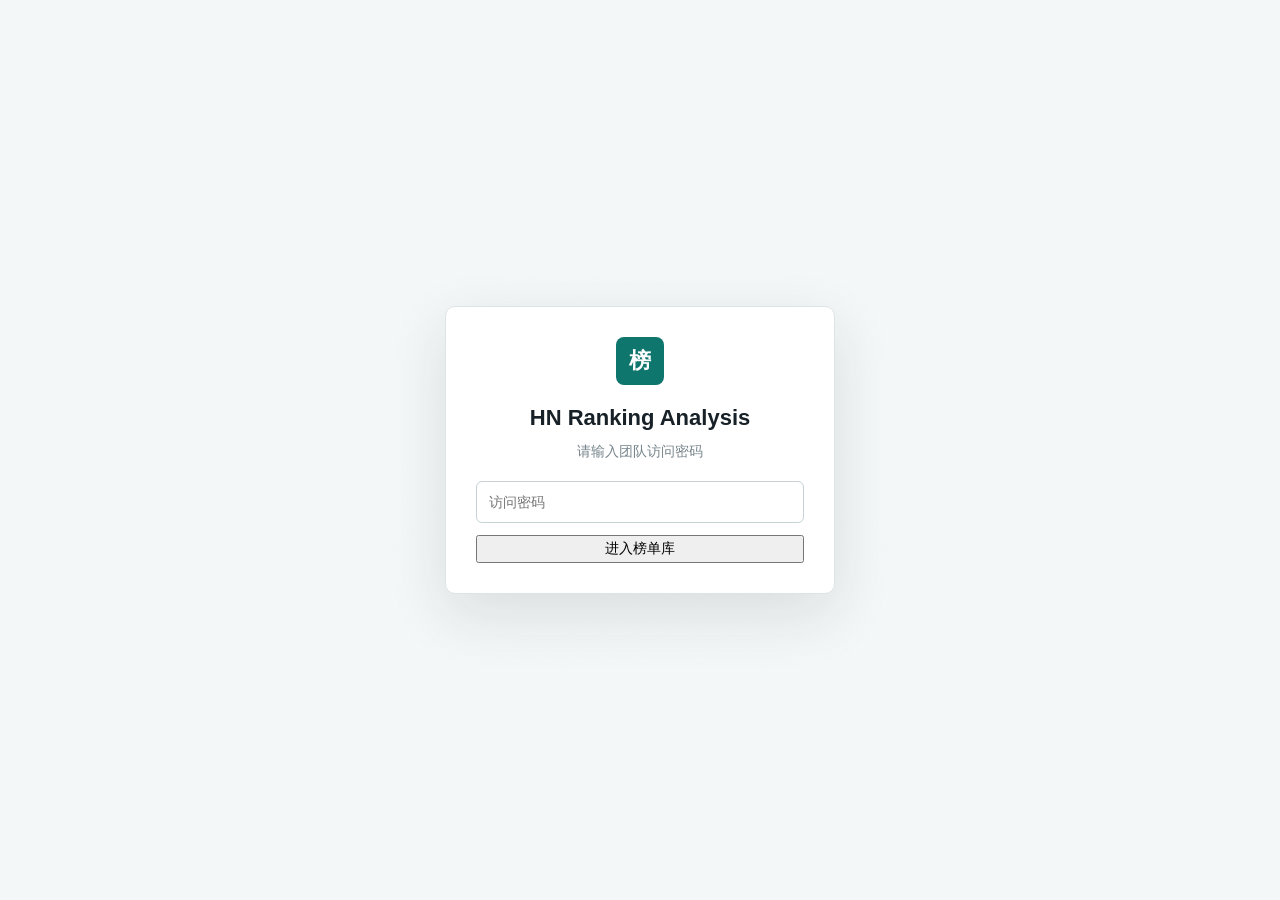
==== site/index.html @ 09811d72 "update ranking snapshot (2026-11-04)" ====
<!doctype html>
<html lang="zh-CN">
<head>
  <meta charset="utf-8">
  <meta name="viewport" content="width=device-width, initial-scale=1">
  <meta name="robots" content="noindex,nofollow">
  <title>HN Ranking Analysis · 泳装榜单分析</title>
  <link rel="stylesheet" href="styles.css">
</head>
<body>
  <div id="auth-gate" class="auth-gate">
    <form id="auth-form" class="auth-box">
      <div class="auth-mark">榜</div>
      <h1>HN Ranking Analysis</h1>
      <p>请输入团队访问密码</p>
      <label class="sr-only" for="auth-pass">团队访问密码</label>
      <input id="auth-pass" type="password" placeholder="访问密码" autocomplete="current-password">
      <button class="btn btn-primary" type="submit">
        <i data-lucide="arrow-right"></i>
        <span>进入榜单库</span>
      </button>
      <p id="auth-error" class="auth-error" hidden>密码错误，请重试</p>
    </form>
  </div>

  <div id="app" class="app" hidden>
    <header class="topbar">
      <div class="brand">
        <div class="brand-mark">榜</div>
        <div class="brand-copy">
          <h1>HN Ranking Analysis</h1>
          <p>Amazon US Swimwear · 周度榜单只读快照</p>
        </div>
      </div>
      <div class="topbar-meta">
        <span class="status-pill" id="period-pill">加载中</span>
        <span class="status-pill muted" id="generated-at">-</span>
        <button class="icon-btn" id="lock-site" type="button" title="锁定站点" aria-label="锁定站点">
          <i data-lucide="lock-keyhole"></i>
        </button>
      </div>
    </header>

    <nav class="view-tabs" aria-label="榜单视图">
      <button class="view-tab is-active" type="button" data-view="rankings">
        <i data-lucide="bar-chart-3"></i>
        <span>榜单数据</span>
      </button>
      <button class="view-tab" type="button" data-view="insights">
        <i data-lucide="files"></i>
        <span>汇总报告</span>
      </button>
    </nav>

    <main>
      <section id="rankings-view">
        <div class="control-bar">
          <div class="segmented" id="category-tabs" aria-label="子类目"></div>
          <div class="control-actions">
            <div class="segmented compact" id="type-tabs" aria-label="榜单类型">
              <button type="button" data-type="bsr" class="is-active">
                <i data-lucide="flame"></i>BSR
              </button>
              <button type="button" data-type="new">
                <i data-lucide="sparkles"></i>NEW
              </button>
            </div>
            <label class="select-control">
              <span>数据期</span>
              <select id="period-select"></select>
            </label>
            <div class="segmented compact" id="mode-tabs" aria-label="展示方式">
              <button type="button" data-mode="grid" class="is-active" title="图片模式" aria-label="图片模式">
                <i data-lucide="layout-grid"></i>
              </button>
              <button type="button" data-mode="table" title="表格模式" aria-label="表格模式">
                <i data-lucide="table-2"></i>
              </button>
            </div>
          </div>
        </div>

        <div class="section-heading">
          <div>
            <p class="eyebrow" id="ranking-context">-</p>
            <h2 id="ranking-title">榜单加载中</h2>
          </div>
          <label class="search-control">
            <i data-lucide="search"></i>
            <input id="product-search" type="search" placeholder="搜索 ASIN、品牌或标题">
          </label>
        </div>

        <div id="stats-grid" class="stats-grid"></div>
        <div id="ranking-content" class="ranking-content"></div>
      </section>

      <section id="insights-view" class="view-hidden">
        <div class="section-heading insights-heading">
          <div>
            <p class="eyebrow">全部周度汇总</p>
            <h2 id="insights-title">汇总报告</h2>
          </div>
          <span class="file-chip" id="summary-file"></span>
        </div>
        <div class="report-tabs" id="report-tabs" aria-label="汇总报告数据期"></div>
        <div id="insights-content"></div>
      </section>
    </main>

    <div id="load-status" class="load-status" hidden></div>
    <div id="toast-root"></div>
  </div>

  <script src="vendor/lucide.min.js"></script>
  <script src="app.js"></script>
</body>
</html>
---- site/styles.css ----
:root {
  --bg: #f4f7f7;
  --panel: #ffffff;
  --panel-soft: #eef3f3;
  --ink: #172127;
  --ink-2: #45545c;
  --muted: #77858c;
  --line: #dce4e5;
  --line-strong: #c6d2d4;
  --accent: #0f766e;
  --accent-dark: #0b5e58;
  --accent-soft: #e6f4f1;
  --amber: #c46a12;
  --amber-soft: #fff4df;
  --up: #15803d;
  --down: #c2413b;
  --radius: 8px;
  --shadow: 0 1px 2px rgba(16, 31, 36, 0.05), 0 8px 22px rgba(16, 31, 36, 0.06);
  --font: -apple-system, BlinkMacSystemFont, "PingFang SC", "Microsoft YaHei", "Segoe UI", sans-serif;
  --mono: ui-monospace, SFMono-Regular, Menlo, Consolas, monospace;
}

* { box-sizing: border-box; }
html { min-height: 100%; background: var(--bg); }
body {
  margin: 0;
  min-width: 320px;
  min-height: 100vh;
  color: var(--ink);
  background: var(--bg);
  font-family: var(--font);
  font-size: 14px;
  line-height: 1.55;
  -webkit-font-smoothing: antialiased;
}
button, input, select { font: inherit; }
button { cursor: pointer; }
a { color: inherit; }
svg { width: 16px; height: 16px; }
.sr-only {
  position: absolute;
  width: 1px;
  height: 1px;
  padding: 0;
  margin: -1px;
  overflow: hidden;
  clip: rect(0, 0, 0, 0);
  white-space: nowrap;
  border: 0;
}
.view-hidden, [hidden] { display: none !important; }

.auth-gate {
  position: fixed;
  inset: 0;
  z-index: 1000;
  display: grid;
  place-items: center;
  padding: 24px;
  background:
    linear-gradient(rgba(244, 247, 247, 0.96), rgba(244, 247, 247, 0.96)),
    repeating-linear-gradient(135deg, transparent 0 22px, rgba(15, 118, 110, 0.07) 22px 23px);
}
.auth-box {
  width: min(390px, 100%);
  padding: 30px;
  border: 1px solid var(--line);
  border-radius: 10px;
  background: var(--panel);
  box-shadow: 0 20px 60px rgba(16, 31, 36, 0.12);
  text-align: center;
}
.auth-mark, .brand-mark {
  display: grid;
  place-items: center;
  border-radius: 8px;
  color: #fff;
  background: var(--accent);
  font-weight: 800;
}
.auth-mark {
  width: 48px;
  height: 48px;
  margin: 0 auto 16px;
  font-size: 22px;
}
.auth-box h1 {
  margin: 0;
  font-size: 22px;
  letter-spacing: 0;
}
.auth-box p {
  margin: 6px 0 18px;
  color: var(--muted);
}
.auth-box input {
  width: 100%;
  height: 42px;
  margin-bottom: 12px;
  padding: 0 12px;
  border: 1px solid var(--line-strong);
  border-radius: 6px;
  background: #fff;
  color: var(--ink);
  outline: none;
}
.auth-box input:focus { border-color: var(--accent); box-shadow: 0 0 0 3px var(--accent-soft); }
.auth-box .btn { width: 100%; justify-content: center; }
.auth-error { margin: 12px 0 0 !important; color: var(--down) !important; font-size: 13px; }

.app {
  width: min(1480px, 100%);
  min-height: 100vh;
  margin: 0 auto;
  padding: 0 24px 46px;
}
.topbar {
  min-height: 86px;
  display: flex;
  align-items: center;
  justify-content: space-between;
  gap: 20px;
  border-bottom: 1px solid var(--line);
}
.brand { display: flex; align-items: center; gap: 13px; min-width: 0; }
.brand-mark { width: 42px; height: 42px; flex: 0 0 42px; font-size: 20px; }
.brand-copy { min-width: 0; }
.brand-copy h1 {
  margin: 0;
  font-size: 20px;
  line-height: 1.25;
  letter-spacing: 0;
}
.brand-copy p {
  margin: 3px 0 0;
  color: var(--muted);
  font-size: 12.5px;
}
.topbar-meta { display: flex; align-items: center; gap: 8px; flex-wrap: wrap; justify-content: flex-end; }
.status-pill, .file-chip {
  display: inline-flex;
  align-items: center;
  min-height: 28px;
  padding: 4px 9px;
  border: 1px solid var(--line);
  border-radius: 999px;
  color: var(--accent-dark);
  background: var(--accent-soft);
  font-size: 12px;
  font-weight: 650;
  white-space: nowrap;
}
.status-pill.muted, .file-chip {
  color: var(--ink-2);
  background: var(--panel);
  font-weight: 500;
}
.icon-btn {
  width: 32px;
  height: 32px;
  display: inline-grid;
  place-items: center;
  border: 1px solid var(--line);
  border-radius: 6px;
  color: var(--ink-2);
  background: var(--panel);
}
.icon-btn:hover { border-color: var(--accent); color: var(--accent); }

.view-tabs {
  display: flex;
  gap: 4px;
  padding: 14px 0 8px;
}
.view-tab {
  display: inline-flex;
  align-items: center;
  gap: 7px;
  min-height: 38px;
  padding: 7px 13px;
  border: 1px solid transparent;
  border-radius: 6px;
  color: var(--muted);
  background: transparent;
  font-weight: 600;
}
.view-tab:hover { color: var(--ink); background: rgba(255, 255, 255, 0.75); }
.view-tab.is-active {
  color: var(--accent-dark);
  border-color: #c4dfda;
  background: var(--accent-soft);
}

.control-bar {
  display: flex;
  align-items: center;
  justify-content: space-between;
  gap: 16px;
  flex-wrap: wrap;
  padding: 14px 16px;
  border: 1px solid var(--line);
  border-radius: var(--radius);
  background: var(--panel);
  box-shadow: var(--shadow);
}
.segmented {
  display: inline-flex;
  gap: 3px;
  padding: 3px;
  border: 1px solid var(--line);
  border-radius: 7px;
  background: var(--panel-soft);
  flex-wrap: wrap;
}
.segmented button {
  min-height: 32px;
  display: inline-flex;
  align-items: center;
  justify-content: center;
  gap: 6px;
  padding: 5px 11px;
  border: 0;
  border-radius: 5px;
  color: var(--ink-2);
  background: transparent;
  white-space: nowrap;
}
.segmented button:hover { color: var(--ink); background: rgba(255, 255, 255, 0.65); }
.segmented button.is-active {
  color: var(--ink);
  background: #fff;
  box-shadow: 0 1px 4px rgba(16, 31, 36, 0.12);
  font-weight: 650;
}
.segmented.compact button { min-width: 38px; padding-inline: 9px; }
.control-actions { display: flex; align-items: center; justify-content: flex-end; gap: 8px; flex-wrap: wrap; }
.select-control {
  min-height: 38px;
  display: inline-flex;
  align-items: center;
  gap: 7px;
  padding: 3px 8px 3px 11px;
  border: 1px solid var(--line);
  border-radius: 6px;
  color: var(--muted);
  background: #fff;
  font-size: 12px;
}
.select-control select {
  min-width: 116px;
  border: 0;
  outline: 0;
  color: var(--ink);
  background: transparent;
  font-size: 13px;
}

.section-heading {
  display: flex;
  align-items: flex-end;
  justify-content: space-between;
  gap: 16px;
  margin: 25px 0 14px;
}
.section-heading h2 {
  margin: 0;
  font-size: 22px;
  line-height: 1.25;
  letter-spacing: 0;
}
.eyebrow {
  margin: 0 0 3px;
  color: var(--muted);
  font-size: 12px;
  font-weight: 650;
  letter-spacing: 0.04em;
  text-transform: uppercase;
}
.search-control {
  width: min(310px, 100%);
  height: 38px;
  display: flex;
  align-items: center;
  gap: 8px;
  padding: 0 11px;
  border: 1px solid var(--line);
  border-radius: 6px;
  background: #fff;
}
.search-control:focus-within { border-color: var(--accent); box-shadow: 0 0 0 3px var(--accent-soft); }
.search-control svg { color: var(--muted); flex: 0 0 auto; }
.search-control input {
  min-width: 0;
  flex: 1;
  border: 0;
  outline: 0;
  color: var(--ink);
  background: transparent;
}

.stats-grid {
  display: grid;
  grid-template-columns: repeat(5, minmax(0, 1fr));
  gap: 10px;
  margin-bottom: 16px;
}
.stat-card {
  min-width: 0;
  padding: 13px 14px;
  border: 1px solid var(--line);
  border-radius: var(--radius);
  background: var(--panel);
}
.stat-label { color: var(--muted); font-size: 11.5px; }
.stat-value {
  margin-top: 3px;
  color: var(--ink);
  font-size: 21px;
  font-weight: 760;
  line-height: 1.2;
  font-variant-numeric: tabular-nums;
}
.stat-note {
  margin-top: 4px;
  overflow: hidden;
  color: var(--muted);
  font-size: 11.5px;
  text-overflow: ellipsis;
  white-space: nowrap;
}

.ranking-content { min-height: 220px; }
.product-grid {
  display: grid;
  grid-template-columns: repeat(auto-fill, minmax(188px, 1fr));
  gap: 12px;
}
.product-card {
  display: flex;
  min-width: 0;
  flex-direction: column;
  overflow: hidden;
  border: 1px solid var(--line);
  border-radius: var(--radius);
  color: inherit;
  background: var(--panel);
  text-decoration: none;
  transition: transform 140ms ease, border-color 140ms ease, box-shadow 140ms ease;
}
.product-card:hover {
  transform: translateY(-2px);
  border-color: #9bc7c0;
  box-shadow: var(--shadow);
}
.product-image {
  position: relative;
  aspect-ratio: 1;
  overflow: hidden;
  background: #f7f9f9;
}
.product-image img {
  width: 100%;
  height: 100%;
  display: block;
  object-fit: contain;
  mix-blend-mode: multiply;
}
.image-fallback {
  position: absolute;
  inset: 0;
  display: grid;
  place-items: center;
  color: var(--line-strong);
  background: var(--panel-soft);
}
.rank-badge {
  position: absolute;
  top: 7px;
  left: 7px;
  min-width: 27px;
  height: 27px;
  display: grid;
  place-items: center;
  padding: 0 7px;
  border-radius: 6px;
  color: #fff;
  background: rgba(23, 33, 39, 0.82);
  font-size: 12px;
  font-weight: 760;
  font-variant-numeric: tabular-nums;
  box-shadow: 0 2px 7px rgba(0, 0, 0, 0.2);
}
.rank-badge.rank-1 { background: #b7791f; }
.rank-badge.rank-2 { background: #64748b; }
.rank-badge.rank-3 { background: #9a5c2f; }
.product-info { padding: 10px 11px 12px; }
.product-brand-line {
  display: flex;
  align-items: center;
  justify-content: space-between;
  gap: 8px;
  min-height: 20px;
  color: var(--accent-dark);
  font-size: 11.5px;
  font-weight: 650;
}
.product-brand-line span {
  overflow: hidden;
  text-overflow: ellipsis;
  white-space: nowrap;
}
.rank-move { flex: 0 0 auto; font-variant-numeric: tabular-nums; }
.rank-move.up { color: var(--up); }
.rank-move.down { color: var(--down); }
.rank-move.new { color: var(--amber); }
.product-title {
  min-height: 36px;
  margin: 5px 0 7px;
  overflow: hidden;
  color: var(--ink);
  font-size: 12.5px;
  font-weight: 600;
  line-height: 1.42;
  display: -webkit-box;
  -webkit-line-clamp: 2;
  -webkit-box-orient: vertical;
}
.product-price {
  font-size: 17px;
  font-weight: 760;
  line-height: 1.2;
  font-variant-numeric: tabular-nums;
}
.product-metrics {
  display: flex;
  justify-content: space-between;
  gap: 7px;
  margin-top: 5px;
  color: var(--muted);
  font-size: 11px;
}
.product-tags {
  display: flex;
  gap: 5px;
  margin-top: 8px;
  flex-wrap: wrap;
}
.tag {
  padding: 2px 6px;
  border-radius: 4px;
  color: var(--ink-2);
  background: var(--panel-soft);
  font-size: 10.5px;
}
.tag.accent { color: var(--accent-dark); background: var(--accent-soft); }
.tag.amber { color: var(--amber); background: var(--amber-soft); }

.table-wrap {
  overflow: auto;
  border: 1px solid var(--line);
  border-radius: var(--radius);
  background: #fff;
}
.data-table {
  width: 100%;
  min-width: 980px;
  border-collapse: collapse;
  font-size: 12.5px;
}
.data-table th {
  position: sticky;
  top: 0;
  z-index: 1;
  padding: 10px 11px;
  color: var(--muted);
  background: #f7f9f9;
  text-align: left;
  font-size: 11.5px;
  font-weight: 650;
  white-space: nowrap;
}
.data-table td {
  max-width: 360px;
  padding: 9px 11px;
  border-top: 1px solid var(--line);
  vertical-align: middle;
}
.data-table tbody tr:hover { background: #f9fbfb; }
.data-table .num { font-variant-numeric: tabular-nums; white-space: nowrap; }
.data-table .title-cell { overflow: hidden; text-overflow: ellipsis; white-space: nowrap; }
.data-table a { color: var(--accent-dark); text-decoration: none; }
.data-table a:hover { text-decoration: underline; }

.empty-state {
  min-height: 230px;
  display: grid;
  place-items: center;
  padding: 30px;
  border: 1px dashed var(--line-strong);
  border-radius: var(--radius);
  color: var(--muted);
  background: rgba(255, 255, 255, 0.55);
  text-align: center;
}

.insights-heading { align-items: center; }
.report-tabs {
  display: flex;
  gap: 7px;
  flex-wrap: wrap;
  margin: -2px 0 14px;
}
.report-tabs button {
  min-height: 32px;
  padding: 5px 10px;
  border: 1px solid var(--line);
  border-radius: 6px;
  color: var(--ink-2);
  background: var(--panel);
  font-size: 12.5px;
}
.report-tabs button:hover { border-color: var(--accent); color: var(--accent-dark); }
.report-tabs button.is-active {
  border-color: var(--accent);
  color: #fff;
  background: var(--accent);
  font-weight: 650;
}
.insight-panel {
  margin-bottom: 14px;
  padding: 20px;
  border: 1px solid var(--line);
  border-radius: var(--radius);
  background: var(--panel);
}
.insight-panel h3 {
  margin: 0 0 13px;
  font-size: 16px;
  letter-spacing: 0;
}
.insight-panel h4 {
  margin: 0 0 8px;
  font-size: 14px;
}
.insight-panel p { margin: 6px 0; color: var(--ink-2); }
.trend-callout {
  padding: 12px 14px;
  border-left: 3px solid var(--accent);
  border-radius: 0 6px 6px 0;
  color: var(--accent-dark);
  background: var(--accent-soft);
  font-weight: 600;
}
.comparison-grid {
  display: grid;
  grid-template-columns: repeat(2, minmax(0, 1fr));
  gap: 18px;
}
.comparison-block { min-width: 0; }
.comparison-block h4 { color: var(--ink-2); }
.comparison-table {
  width: 100%;
  border-collapse: collapse;
  font-size: 12.5px;
}
.comparison-table th, .comparison-table td {
  padding: 8px 9px;
  border-bottom: 1px solid var(--line);
  text-align: left;
  vertical-align: top;
}
.comparison-table th { color: var(--muted); font-size: 11.5px; }
.comparison-table td:first-child { color: var(--ink-2); white-space: nowrap; }
.detail-grid {
  display: grid;
  grid-template-columns: repeat(2, minmax(0, 1fr));
  gap: 12px;
}
.detail-block {
  padding: 14px;
  border-top: 3px solid var(--accent);
  border-radius: 6px;
  background: #f8fafa;
}
.detail-block h4 { color: var(--accent-dark); }
.detail-block .comparison-table { background: #fff; }
.detail-note {
  margin-top: 9px !important;
  color: var(--ink-2) !important;
  font-size: 12.5px;
}
.finding-list {
  display: grid;
  grid-template-columns: repeat(2, minmax(0, 1fr));
  gap: 12px;
}
.finding-group {
  padding: 12px 14px;
  border-left: 3px solid var(--amber);
  background: #fffbf3;
}
.finding-group h4 { color: #8a4a0d; }
.finding-group ul, .action-block ol {
  margin: 0;
  padding-left: 19px;
  color: var(--ink-2);
}
.finding-group li, .action-block li { margin: 5px 0; }
.action-block {
  padding: 12px 0;
  border-bottom: 1px solid var(--line);
}
.action-block:first-of-type { padding-top: 0; }
.action-block:last-child { padding-bottom: 0; border-bottom: 0; }
.action-block h4 { color: var(--ink); }

.load-status {
  position: fixed;
  left: 50%;
  top: 50%;
  z-index: 1001;
  width: min(430px, 90vw);
  transform: translate(-50%, -50%);
  padding: 18px 22px;
  border: 1px solid var(--line-strong);
  border-radius: var(--radius);
  color: var(--ink-2);
  background: var(--panel);
  box-shadow: var(--shadow);
  text-align: center;
}
#toast-root {
  position: fixed;
  top: 18px;
  right: 18px;
  z-index: 1200;
}
.toast {
  padding: 9px 13px;
  border-radius: 6px;
  color: #fff;
  background: var(--ink);
  box-shadow: var(--shadow);
  font-size: 12.5px;
}
.toast.success { background: var(--up); }

@media (max-width: 1080px) {
  .stats-grid { grid-template-columns: repeat(3, minmax(0, 1fr)); }
}
@media (max-width: 820px) {
  .app { padding-inline: 16px; }
  .topbar { align-items: flex-start; padding: 16px 0; }
  .topbar-meta { max-width: 210px; }
  .control-bar { align-items: stretch; }
  .control-actions { justify-content: flex-start; }
  .comparison-grid, .detail-grid, .finding-list { grid-template-columns: 1fr; }
}
@media (max-width: 620px) {
  .app { padding-inline: 12px; }
  .topbar { flex-direction: column; }
  .topbar-meta { justify-content: flex-start; max-width: none; }
  .section-heading { align-items: stretch; flex-direction: column; }
  .search-control { width: 100%; }
  .stats-grid { grid-template-columns: repeat(2, minmax(0, 1fr)); }
  .product-grid { grid-template-columns: repeat(2, minmax(0, 1fr)); gap: 8px; }
  .product-info { padding: 8px 9px 10px; }
  .product-metrics { flex-direction: column; gap: 2px; }
  .segmented { width: 100%; }
  .segmented button { flex: 1 1 auto; }
  .control-actions { align-items: stretch; }
  .control-actions > * { flex: 1 1 auto; }
  .select-control { flex: 1 1 160px; }
  .select-control select { width: 100%; }
  .insight-panel { padding: 15px; }
}
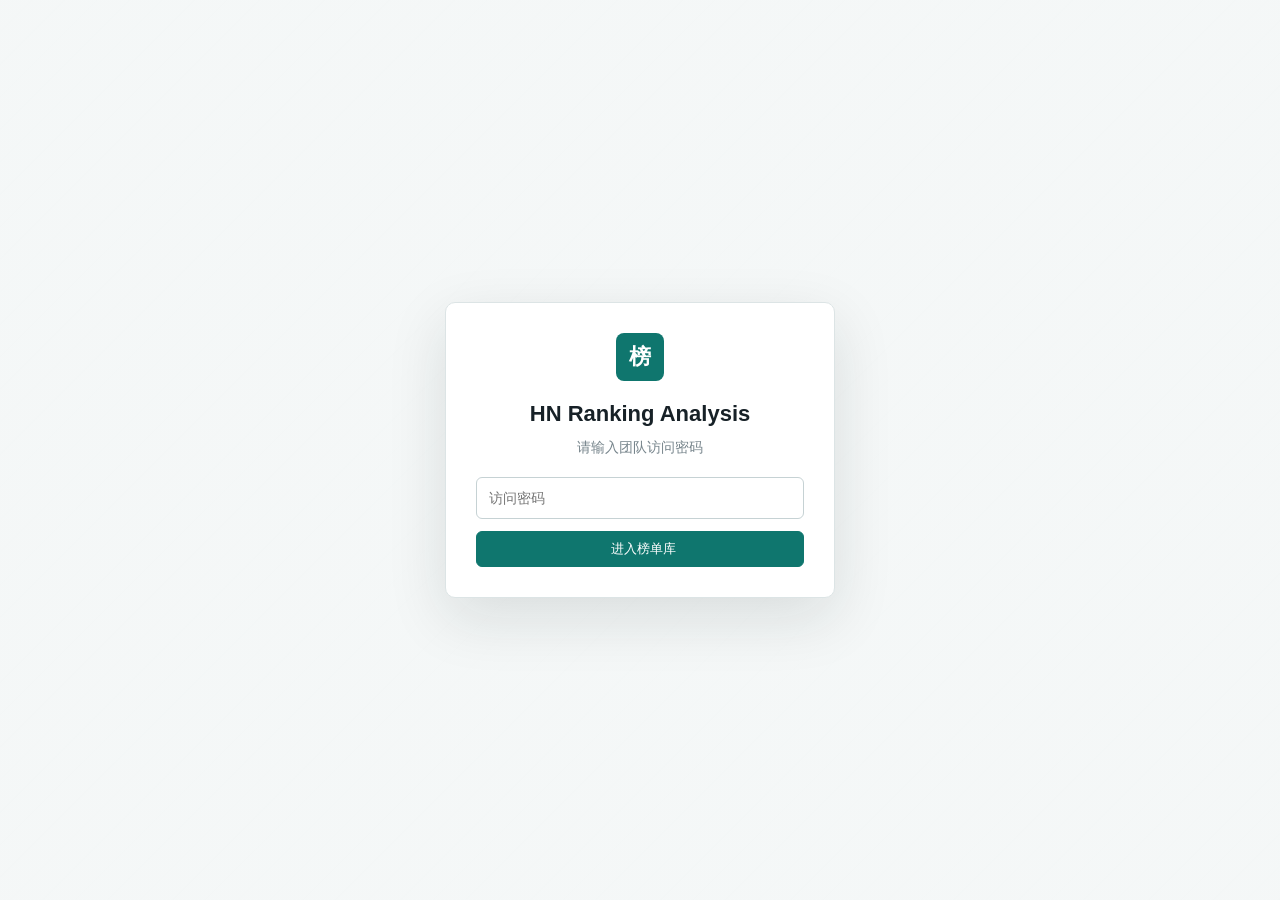
==== commit 58372083: "update ranking snapshot (2026-11-04)" ====
--- a/site/index.html
+++ b/site/index.html
@@ -49,6 +49,10 @@
       <button class="view-tab" type="button" data-view="insights">
         <i data-lucide="files"></i>
         <span>汇总报告</span>
+      </button>
+      <button class="view-tab" type="button" data-view="compare">
+        <i data-lucide="git-compare"></i>
+        <span>跨期对比</span>
       </button>
     </nav>
 
@@ -106,6 +110,17 @@
         <div class="report-tabs" id="report-tabs" aria-label="汇总报告数据期"></div>
         <div id="insights-content"></div>
       </section>
+
+      <section id="compare-view" class="view-hidden">
+        <div class="section-heading insights-heading">
+          <div>
+            <p class="eyebrow">任意期指标 · ASIN 异动 · 多期趋势</p>
+            <h2>跨期对比</h2>
+          </div>
+          <span class="file-chip" id="compare-period-count"></span>
+        </div>
+        <div id="compare-content"></div>
+      </section>
     </main>
 
     <div id="load-status" class="load-status" hidden></div>
@@ -113,6 +128,10 @@
   </div>
 
   <script src="vendor/lucide.min.js"></script>
+  <script src="vendor/echarts.min.js"></script>
+  <script src="ui-common.js"></script>
+  <script src="report-viewer.js"></script>
+  <script src="compare-viewer.js"></script>
   <script src="app.js"></script>
 </body>
 </html>
--- a/site/styles.css
+++ b/site/styles.css
@@ -108,6 +108,29 @@
 .auth-box .btn { width: 100%; justify-content: center; }
 .auth-error { margin: 12px 0 0 !important; color: var(--down) !important; font-size: 13px; }
 
+.btn {
+  min-height: 36px;
+  display: inline-flex;
+  align-items: center;
+  justify-content: center;
+  gap: 7px;
+  padding: 7px 13px;
+  border: 1px solid var(--line-strong);
+  border-radius: 6px;
+  color: var(--ink);
+  background: var(--panel);
+  font-size: 13px;
+}
+.btn:hover { border-color: var(--accent); color: var(--accent-dark); }
+.btn-primary {
+  border-color: var(--accent);
+  color: #fff;
+  background: var(--accent);
+}
+.btn-primary:hover { color: #fff; background: var(--accent-dark); }
+.btn-sm { min-height: 30px; padding: 4px 9px; font-size: 12px; }
+.hint { margin: 5px 0; color: var(--muted); font-size: 12px; }
+
 .app {
   width: min(1480px, 100%);
   min-height: 100vh;
@@ -504,6 +527,108 @@
 }
 
 .insights-heading { align-items: center; }
+.report-sheet {
+  margin-bottom: 14px;
+  padding: 20px;
+  border: 1px solid var(--line);
+  border-radius: var(--radius);
+  background: var(--panel);
+}
+.report-sheet-head {
+  display: flex;
+  align-items: flex-start;
+  justify-content: space-between;
+  gap: 12px;
+  margin-bottom: 14px;
+  padding-bottom: 10px;
+  border-bottom: 1px solid var(--line);
+}
+.report-sheet-head h3 {
+  display: flex;
+  align-items: center;
+  gap: 7px;
+  margin: 0;
+  font-size: 16px;
+  letter-spacing: 0;
+}
+.compare-controls {
+  display: flex;
+  align-items: center;
+  gap: 10px;
+  flex-wrap: wrap;
+  margin-bottom: 14px;
+  padding: 12px 14px;
+  border: 1px solid var(--line);
+  border-radius: var(--radius);
+  background: var(--panel);
+}
+.inline-select {
+  display: inline-flex;
+  align-items: center;
+  gap: 7px;
+  color: var(--ink-2);
+  font-size: 12.5px;
+}
+.inline-select select {
+  min-height: 32px;
+  padding: 4px 8px;
+  border: 1px solid var(--line);
+  border-radius: 5px;
+  color: var(--ink);
+  background: #fff;
+}
+.compare-heading { margin: 20px 0 8px; font-size: 16px; }
+.compare-warning {
+  margin-bottom: 12px;
+  padding: 10px 12px;
+  border: 1px solid #fecaca;
+  border-radius: 7px;
+  color: var(--down);
+  background: #fef2f2;
+  font-size: 12.5px;
+}
+.move-group {
+  margin-bottom: 12px;
+  padding: 13px;
+  border: 1px solid var(--line);
+  border-radius: var(--radius);
+  background: #f8fafa;
+}
+.move-group-head {
+  display: flex;
+  align-items: center;
+  justify-content: space-between;
+  gap: 10px;
+  margin-bottom: 8px;
+}
+.move-group-head h4 { margin: 0; font-size: 14px; }
+.move-section {
+  margin: 7px 0;
+  border: 1px solid var(--line);
+  border-radius: 6px;
+  background: var(--panel);
+}
+.move-section > summary {
+  padding: 8px 10px;
+  cursor: pointer;
+  font-size: 13px;
+  font-weight: 650;
+}
+.move-section .table-wrap { margin: 0; border: 0; border-top: 1px solid var(--line); border-radius: 0; }
+.metric-grid {
+  display: grid;
+  grid-template-columns: repeat(auto-fill, minmax(160px, 1fr));
+  gap: 8px;
+}
+.metric {
+  padding: 10px 11px;
+  border: 1px solid var(--line);
+  border-radius: 6px;
+  background: #fff;
+}
+.metric .m-label { color: var(--muted); font-size: 11px; }
+.metric .m-value { margin-top: 2px; font-size: 17px; font-weight: 750; }
+.metric .m-sub { margin-top: 2px; color: var(--ink-2); font-size: 11px; }
 .report-tabs {
   display: flex;
   gap: 7px;
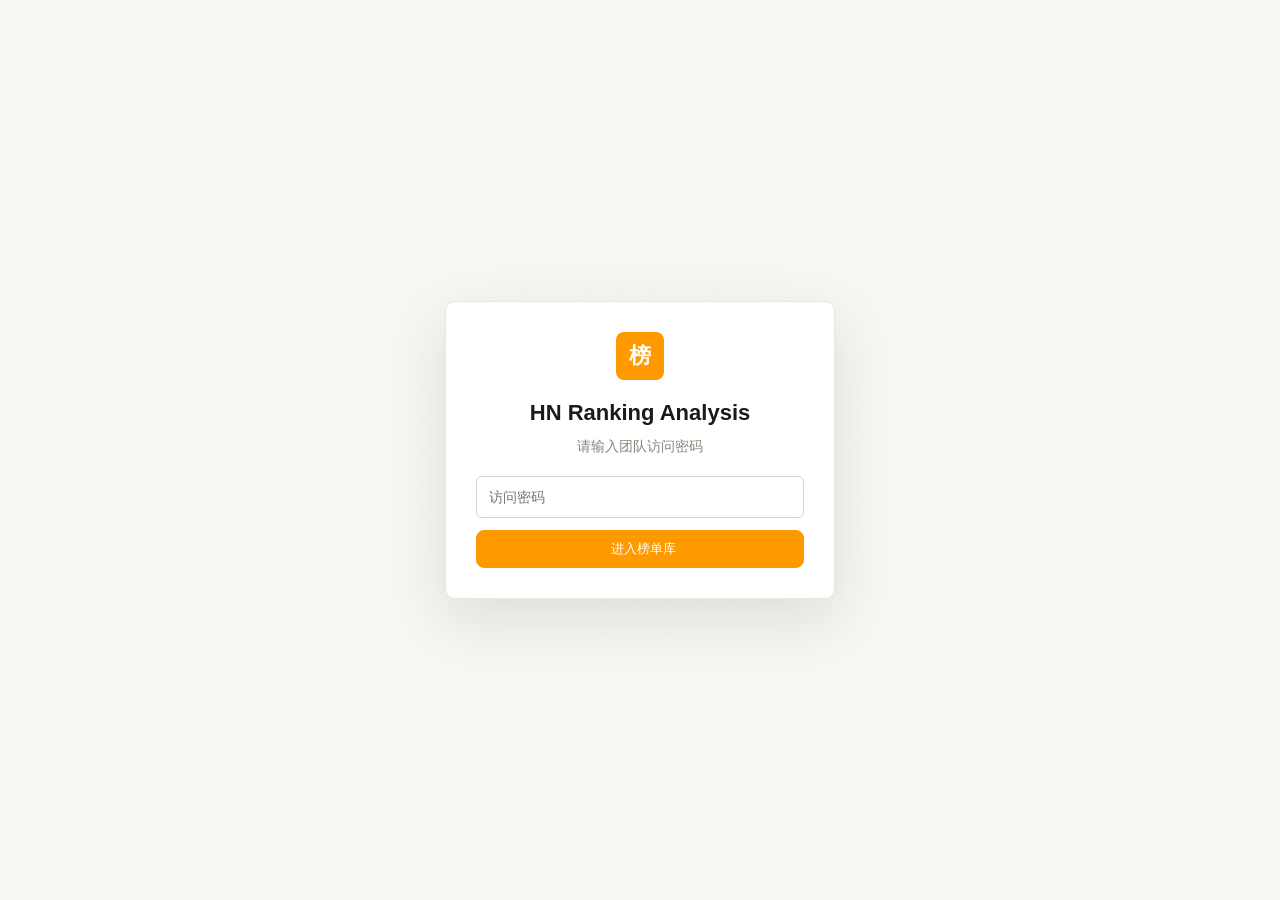
==== commit bf9719fb: "update ranking snapshot (2026-11-04)" ====
--- a/site/index.html
+++ b/site/index.html
@@ -42,11 +42,11 @@
     </header>
 
     <nav class="view-tabs" aria-label="榜单视图">
-      <button class="view-tab is-active" type="button" data-view="rankings">
+      <button class="view-tab" type="button" data-view="rankings">
         <i data-lucide="bar-chart-3"></i>
         <span>榜单数据</span>
       </button>
-      <button class="view-tab" type="button" data-view="insights">
+      <button class="view-tab is-active" type="button" data-view="insights">
         <i data-lucide="files"></i>
         <span>汇总报告</span>
       </button>
@@ -57,57 +57,53 @@
     </nav>
 
     <main>
-      <section id="rankings-view">
-        <div class="control-bar">
-          <div class="segmented" id="category-tabs" aria-label="子类目"></div>
-          <div class="control-actions">
-            <div class="segmented compact" id="type-tabs" aria-label="榜单类型">
+      <section id="rankings-view" class="view-hidden">
+        <div class="card ranking-controls">
+          <div class="ranking-control-row">
+            <div class="seg-tabs" id="category-tabs" aria-label="子类目"></div>
+            <div class="seg-tabs" id="type-tabs" aria-label="榜单类型">
               <button type="button" data-type="bsr" class="is-active">
-                <i data-lucide="flame"></i>BSR
+                <i data-lucide="flame"></i>热卖榜 BSR
               </button>
               <button type="button" data-type="new">
-                <i data-lucide="sparkles"></i>NEW
+                <i data-lucide="sparkles"></i>新品榜 NEW
               </button>
             </div>
-            <label class="select-control">
+            <div class="period-control">
               <span>数据期</span>
               <select id="period-select"></select>
-            </label>
-            <div class="segmented compact" id="mode-tabs" aria-label="展示方式">
-              <button type="button" data-mode="grid" class="is-active" title="图片模式" aria-label="图片模式">
-                <i data-lucide="layout-grid"></i>
-              </button>
-              <button type="button" data-mode="table" title="表格模式" aria-label="表格模式">
-                <i data-lucide="table-2"></i>
-              </button>
             </div>
           </div>
         </div>
 
-        <div class="section-heading">
-          <div>
-            <p class="eyebrow" id="ranking-context">-</p>
+        <div class="card">
+          <div class="ranking-card-head">
             <h2 id="ranking-title">榜单加载中</h2>
+            <div class="seg-tabs" id="mode-tabs" aria-label="展示方式">
+              <button type="button" data-mode="grid" class="is-active" data-lucide-icon="image">
+                <i data-lucide="image"></i>图片模式
+              </button>
+              <button type="button" data-mode="table" data-lucide-icon="table-2">
+                <i data-lucide="table-2"></i>表格模式
+              </button>
+            </div>
           </div>
-          <label class="search-control">
-            <i data-lucide="search"></i>
-            <input id="product-search" type="search" placeholder="搜索 ASIN、品牌或标题">
-          </label>
+          <div id="ranking-content" class="ranking-content"></div>
         </div>
-
-        <div id="stats-grid" class="stats-grid"></div>
-        <div id="ranking-content" class="ranking-content"></div>
       </section>
 
-      <section id="insights-view" class="view-hidden">
-        <div class="section-heading insights-heading">
-          <div>
-            <p class="eyebrow">全部周度汇总</p>
-            <h2 id="insights-title">汇总报告</h2>
+      <section id="insights-view">
+        <div class="card">
+          <h2><i data-lucide="history"></i>汇总报告（<span id="report-count">0</span>）</h2>
+          <p class="hint">展示 榜单Data/Output 中的全部周度汇总报告，点击查看完整内容</p>
+          <div class="report-filter">
+            <span>数据期</span>
+            <select id="report-period-filter">
+              <option value="">全部</option>
+            </select>
           </div>
-          <span class="file-chip" id="summary-file"></span>
+          <div id="report-list"></div>
         </div>
-        <div class="report-tabs" id="report-tabs" aria-label="汇总报告数据期"></div>
         <div id="insights-content"></div>
       </section>
 
--- a/site/styles.css
+++ b/site/styles.css
@@ -1,21 +1,27 @@
 :root {
-  --bg: #f4f7f7;
+  --bg: #f7f6f3;
   --panel: #ffffff;
-  --panel-soft: #eef3f3;
-  --ink: #172127;
-  --ink-2: #45545c;
-  --muted: #77858c;
-  --line: #dce4e5;
-  --line-strong: #c6d2d4;
-  --accent: #0f766e;
-  --accent-dark: #0b5e58;
-  --accent-soft: #e6f4f1;
-  --amber: #c46a12;
-  --amber-soft: #fff4df;
-  --up: #15803d;
-  --down: #c2413b;
-  --radius: 8px;
-  --shadow: 0 1px 2px rgba(16, 31, 36, 0.05), 0 8px 22px rgba(16, 31, 36, 0.06);
+  --panel-soft: #f5f4ef;
+  --panel-2: #f5f4ef;
+  --panel-3: #efede6;
+  --ink: #1c1a17;
+  --ink-2: #55514a;
+  --muted: #8b857b;
+  --line: #e9e6df;
+  --line-strong: #d8d4c9;
+  --accent: #ff9900;
+  --accent-weak: #fff4e5;
+  --accent-dark: #b45309;
+  --accent-strong: #b45309;
+  --accent-soft: #fff4e5;
+  --amber: #d97706;
+  --amber-soft: #fffbeb;
+  --up: #16a34a;
+  --down: #dc2626;
+  --down-weak: #fef2f2;
+  --radius: 12px;
+  --radius-sm: 8px;
+  --shadow: 0 1px 2px rgba(15, 23, 42, 0.05), 0 1px 3px rgba(15, 23, 42, 0.05);
   --font: -apple-system, BlinkMacSystemFont, "PingFang SC", "Microsoft YaHei", "Segoe UI", sans-serif;
   --mono: ui-monospace, SFMono-Regular, Menlo, Consolas, monospace;
 }
@@ -58,8 +64,8 @@
   place-items: center;
   padding: 24px;
   background:
-    linear-gradient(rgba(244, 247, 247, 0.96), rgba(244, 247, 247, 0.96)),
-    repeating-linear-gradient(135deg, transparent 0 22px, rgba(15, 118, 110, 0.07) 22px 23px);
+    linear-gradient(rgba(247, 246, 243, 0.96), rgba(247, 246, 243, 0.96)),
+    repeating-linear-gradient(135deg, transparent 0 22px, rgba(255, 153, 0, 0.07) 22px 23px);
 }
 .auth-box {
   width: min(390px, 100%);
@@ -114,9 +120,9 @@
   align-items: center;
   justify-content: center;
   gap: 7px;
-  padding: 7px 13px;
+  padding: 8px 16px;
   border: 1px solid var(--line-strong);
-  border-radius: 6px;
+  border-radius: 8px;
   color: var(--ink);
   background: var(--panel);
   font-size: 13px;
@@ -191,27 +197,110 @@
 .icon-btn:hover { border-color: var(--accent); color: var(--accent); }
 
 .view-tabs {
-  display: flex;
-  gap: 4px;
-  padding: 14px 0 8px;
+  width: fit-content;
+  display: inline-flex;
+  gap: 2px;
+  margin: 14px 0 8px;
+  padding: 3px;
+  border: 1px solid var(--line);
+  border-radius: var(--radius-sm);
+  background: var(--panel-soft);
 }
 .view-tab {
   display: inline-flex;
   align-items: center;
   gap: 7px;
-  min-height: 38px;
-  padding: 7px 13px;
-  border: 1px solid transparent;
+  min-height: 32px;
+  padding: 6px 14px;
+  border: 0;
   border-radius: 6px;
   color: var(--muted);
   background: transparent;
   font-weight: 600;
 }
-.view-tab:hover { color: var(--ink); background: rgba(255, 255, 255, 0.75); }
+.view-tab:hover { color: var(--ink); background: rgba(255, 255, 255, 0.6); }
 .view-tab.is-active {
   color: var(--accent-dark);
-  border-color: #c4dfda;
-  background: var(--accent-soft);
+  background: var(--panel);
+  box-shadow: 0 1px 2px rgba(15, 23, 42, 0.08), 0 2px 8px rgba(15, 23, 42, 0.05);
+}
+
+.card {
+  margin-bottom: 16px;
+  padding: 20px;
+  border: 1px solid var(--line);
+  border-radius: var(--radius);
+  background: var(--panel);
+  box-shadow: var(--shadow);
+}
+.card h2 {
+  display: flex;
+  align-items: center;
+  gap: 8px;
+  margin: 0;
+  font-size: 15px;
+  font-weight: 600;
+}
+.card h2 svg { color: var(--accent); }
+.ranking-controls { padding: 12px 16px; }
+.ranking-control-row {
+  display: flex;
+  align-items: center;
+  justify-content: space-between;
+  gap: 10px;
+  flex-wrap: wrap;
+}
+.ranking-card-head {
+  display: flex;
+  align-items: center;
+  justify-content: space-between;
+  gap: 8px;
+  flex-wrap: wrap;
+}
+.period-control {
+  display: flex;
+  align-items: center;
+  gap: 8px;
+  color: var(--muted);
+  font-size: 13px;
+}
+.period-control select {
+  max-width: 150px;
+  padding: 6px 10px;
+  border: 1px solid var(--line);
+  border-radius: 6px;
+  color: var(--ink);
+  background: var(--panel-soft);
+  font-size: 13px;
+}
+.seg-tabs {
+  display: inline-flex;
+  gap: 2px;
+  padding: 3px;
+  border: 1px solid var(--line);
+  border-radius: var(--radius-sm);
+  background: var(--panel-soft);
+  flex-wrap: wrap;
+}
+.seg-tabs button {
+  display: inline-flex;
+  align-items: center;
+  gap: 6px;
+  padding: 6px 14px;
+  border: 0;
+  border-radius: 6px;
+  color: var(--ink-2);
+  background: transparent;
+  font-size: 13px;
+  white-space: nowrap;
+}
+.seg-tabs button svg { width: 14px; height: 14px; }
+.seg-tabs button:hover { background: rgba(255, 255, 255, 0.6); color: var(--ink); }
+.seg-tabs button.is-active {
+  color: var(--accent-dark);
+  background: var(--panel);
+  box-shadow: 0 1px 2px rgba(15, 23, 42, 0.08), 0 2px 8px rgba(15, 23, 42, 0.05);
+  font-weight: 600;
 }
 
 .control-bar {
@@ -250,7 +339,7 @@
 }
 .segmented button:hover { color: var(--ink); background: rgba(255, 255, 255, 0.65); }
 .segmented button.is-active {
-  color: var(--ink);
+  color: var(--accent-dark);
   background: #fff;
   box-shadow: 0 1px 4px rgba(16, 31, 36, 0.12);
   font-weight: 650;
@@ -329,17 +418,17 @@
 }
 .stat-card {
   min-width: 0;
-  padding: 13px 14px;
+  padding: 16px 18px;
   border: 1px solid var(--line);
   border-radius: var(--radius);
   background: var(--panel);
 }
-.stat-label { color: var(--muted); font-size: 11.5px; }
+.stat-label { color: var(--muted); font-size: 12px; }
 .stat-value {
-  margin-top: 3px;
-  color: var(--ink);
-  font-size: 21px;
-  font-weight: 760;
+  margin-top: 4px;
+  color: var(--ink);
+  font-size: 27px;
+  font-weight: 700;
   line-height: 1.2;
   font-variant-numeric: tabular-nums;
 }
@@ -353,6 +442,93 @@
 }
 
 .ranking-content { min-height: 220px; }
+.rank-image-grid {
+  display: grid;
+  grid-template-columns: repeat(auto-fill, minmax(175px, 1fr));
+  gap: 14px;
+  margin-top: 14px;
+}
+.rank-image-card {
+  display: flex;
+  flex-direction: column;
+  overflow: hidden;
+  border: 1px solid var(--line);
+  border-radius: 10px;
+  color: inherit;
+  background: var(--panel);
+  text-decoration: none;
+  transition: transform 0.15s, box-shadow 0.15s, border-color 0.15s;
+}
+.rank-image-card:hover {
+  transform: translateY(-3px);
+  border-color: var(--accent);
+  box-shadow: 0 16px 40px rgba(15, 23, 42, 0.14);
+}
+.rank-img-wrap {
+  position: relative;
+  aspect-ratio: 1;
+  display: flex;
+  align-items: center;
+  justify-content: center;
+  overflow: hidden;
+  background: var(--panel-soft);
+}
+.rank-img-wrap img {
+  width: 100%;
+  height: 100%;
+  display: block;
+  object-fit: contain;
+}
+.rank-img-placeholder {
+  width: 100%;
+  height: 100%;
+  display: flex;
+  align-items: center;
+  justify-content: center;
+  color: var(--line-strong);
+  background: var(--panel-soft);
+}
+.rank-img-placeholder svg { width: 28px; height: 28px; }
+.rank-badge {
+  position: absolute;
+  top: 6px;
+  left: 6px;
+  z-index: 2;
+  min-width: 24px;
+  height: 24px;
+  display: flex;
+  align-items: center;
+  justify-content: center;
+  padding: 0 5px;
+  border-radius: 7px;
+  color: #fff;
+  background: rgba(15, 23, 42, 0.75);
+  font-size: 12px;
+  font-weight: 700;
+  font-variant-numeric: tabular-nums;
+  box-shadow: 0 2px 6px rgba(15, 23, 42, 0.28);
+}
+.rank-img-info {
+  padding: 10px 12px 12px;
+  border-top: 1px solid var(--line);
+  background: var(--panel);
+}
+.rank-img-title {
+  min-height: 35px;
+  margin-top: 6px;
+  overflow: hidden;
+  color: var(--ink);
+  font-size: 12.5px;
+  font-weight: 600;
+  line-height: 1.4;
+  display: -webkit-box;
+  -webkit-line-clamp: 2;
+  -webkit-box-orient: vertical;
+}
+.rank-img-price { color: var(--ink); font-size: 16px; font-weight: 700; letter-spacing: 0; }
+.rank-img-sales { margin-top: 3px; color: var(--ink-2); font-size: 12px; }
+.rank-img-rating,
+.rank-img-listed { margin-top: 1px; color: var(--muted); font-size: 11.5px; }
 .product-grid {
   display: grid;
   grid-template-columns: repeat(auto-fill, minmax(188px, 1fr));
@@ -372,7 +548,7 @@
 }
 .product-card:hover {
   transform: translateY(-2px);
-  border-color: #9bc7c0;
+  border-color: var(--accent);
   box-shadow: var(--shadow);
 }
 .product-image {
@@ -469,14 +645,20 @@
   flex-wrap: wrap;
 }
 .tag {
-  padding: 2px 6px;
-  border-radius: 4px;
+  display: inline-flex;
+  align-items: center;
+  padding: 2px 9px;
+  border: 1px solid var(--line);
+  border-radius: 999px;
   color: var(--ink-2);
   background: var(--panel-soft);
-  font-size: 10.5px;
-}
-.tag.accent { color: var(--accent-dark); background: var(--accent-soft); }
-.tag.amber { color: var(--amber); background: var(--amber-soft); }
+  font-size: 11.5px;
+  font-weight: 500;
+  white-space: nowrap;
+}
+.tag.accent { color: var(--accent-dark); background: var(--accent-soft); border-color: #f5d5ab; }
+.tag.blue { color: #146eb4; background: #e7eff6; border-color: #b8d3e4; }
+.tag.amber { color: var(--amber); background: var(--amber-soft); border-color: #fde68a; }
 
 .table-wrap {
   overflow: auto;
@@ -488,27 +670,28 @@
   width: 100%;
   min-width: 980px;
   border-collapse: collapse;
-  font-size: 12.5px;
+  font-size: 13px;
 }
 .data-table th {
   position: sticky;
   top: 0;
   z-index: 1;
-  padding: 10px 11px;
-  color: var(--muted);
-  background: #f7f9f9;
+  padding: 9px 12px;
+  color: var(--ink-2);
+  background: var(--panel-soft);
   text-align: left;
-  font-size: 11.5px;
-  font-weight: 650;
+  font-size: 13px;
+  font-weight: 600;
   white-space: nowrap;
 }
 .data-table td {
   max-width: 360px;
-  padding: 9px 11px;
-  border-top: 1px solid var(--line);
+  padding: 8px 12px;
+  border-bottom: 1px solid var(--line);
   vertical-align: middle;
-}
-.data-table tbody tr:hover { background: #f9fbfb; }
+  white-space: nowrap;
+}
+.data-table tbody tr:hover { background: var(--panel-soft); }
 .data-table .num { font-variant-numeric: tabular-nums; white-space: nowrap; }
 .data-table .title-cell { overflow: hidden; text-overflow: ellipsis; white-space: nowrap; }
 .data-table a { color: var(--accent-dark); text-decoration: none; }
@@ -518,11 +701,10 @@
   min-height: 230px;
   display: grid;
   place-items: center;
-  padding: 30px;
-  border: 1px dashed var(--line-strong);
-  border-radius: var(--radius);
+  padding: 40px 20px;
+  border: 0;
   color: var(--muted);
-  background: rgba(255, 255, 255, 0.55);
+  background: transparent;
   text-align: center;
 }
 
@@ -533,6 +715,7 @@
   border: 1px solid var(--line);
   border-radius: var(--radius);
   background: var(--panel);
+  box-shadow: var(--shadow);
 }
 .report-sheet-head {
   display: flex;
@@ -543,14 +726,69 @@
   padding-bottom: 10px;
   border-bottom: 1px solid var(--line);
 }
+.report-sheet-head h2,
 .report-sheet-head h3 {
   display: flex;
   align-items: center;
   gap: 7px;
   margin: 0;
-  font-size: 16px;
+  font-size: 15px;
+  font-weight: 600;
   letter-spacing: 0;
 }
+.report-filter {
+  display: flex;
+  align-items: center;
+  gap: 8px;
+  margin: 10px 0;
+  color: var(--muted);
+  font-size: 13px;
+}
+.report-filter select {
+  max-width: 160px;
+  padding: 6px 10px;
+  border: 1px solid var(--line);
+  border-radius: 6px;
+  color: var(--ink);
+  background: var(--panel-soft);
+  font-size: 13px;
+}
+.file-row {
+  display: flex;
+  align-items: center;
+  gap: 12px;
+  margin-bottom: 8px;
+  padding: 10px 14px;
+  border: 1px solid var(--line);
+  border-radius: var(--radius-sm);
+  background: var(--panel);
+  cursor: pointer;
+  transition: border-color 0.15s, box-shadow 0.15s;
+}
+.file-row:hover { border-color: var(--accent); box-shadow: var(--shadow); }
+.file-row .file-icon {
+  width: 36px;
+  height: 36px;
+  display: flex;
+  align-items: center;
+  justify-content: center;
+  flex-shrink: 0;
+  border-radius: 8px;
+  color: var(--accent);
+  background: var(--accent-weak);
+}
+.file-row .file-icon.xlsx { color: var(--ok); background: #f0fdf4; }
+.file-row .file-info { flex: 1; min-width: 0; }
+.file-row .file-name {
+  overflow: hidden;
+  color: var(--ink);
+  font-size: 13.5px;
+  font-weight: 600;
+  text-overflow: ellipsis;
+  white-space: nowrap;
+}
+.file-row .file-meta { color: var(--muted); font-size: 11.5px; }
+.file-row .file-actions { display: flex; gap: 6px; flex-shrink: 0; }
 .compare-controls {
   display: flex;
   align-items: center;
@@ -623,8 +861,8 @@
 .metric {
   padding: 10px 11px;
   border: 1px solid var(--line);
-  border-radius: 6px;
-  background: #fff;
+  border-radius: var(--radius-sm);
+  background: var(--panel-soft);
 }
 .metric .m-label { color: var(--muted); font-size: 11px; }
 .metric .m-value { margin-top: 2px; font-size: 17px; font-weight: 750; }
@@ -789,10 +1027,13 @@
   .search-control { width: 100%; }
   .stats-grid { grid-template-columns: repeat(2, minmax(0, 1fr)); }
   .product-grid { grid-template-columns: repeat(2, minmax(0, 1fr)); gap: 8px; }
+  .rank-image-grid { grid-template-columns: repeat(auto-fill, minmax(130px, 1fr)); gap: 8px; }
   .product-info { padding: 8px 9px 10px; }
   .product-metrics { flex-direction: column; gap: 2px; }
   .segmented { width: 100%; }
   .segmented button { flex: 1 1 auto; }
+  .seg-tabs { width: 100%; }
+  .seg-tabs button { flex: 1 1 auto; justify-content: center; }
   .control-actions { align-items: stretch; }
   .control-actions > * { flex: 1 1 auto; }
   .select-control { flex: 1 1 160px; }
